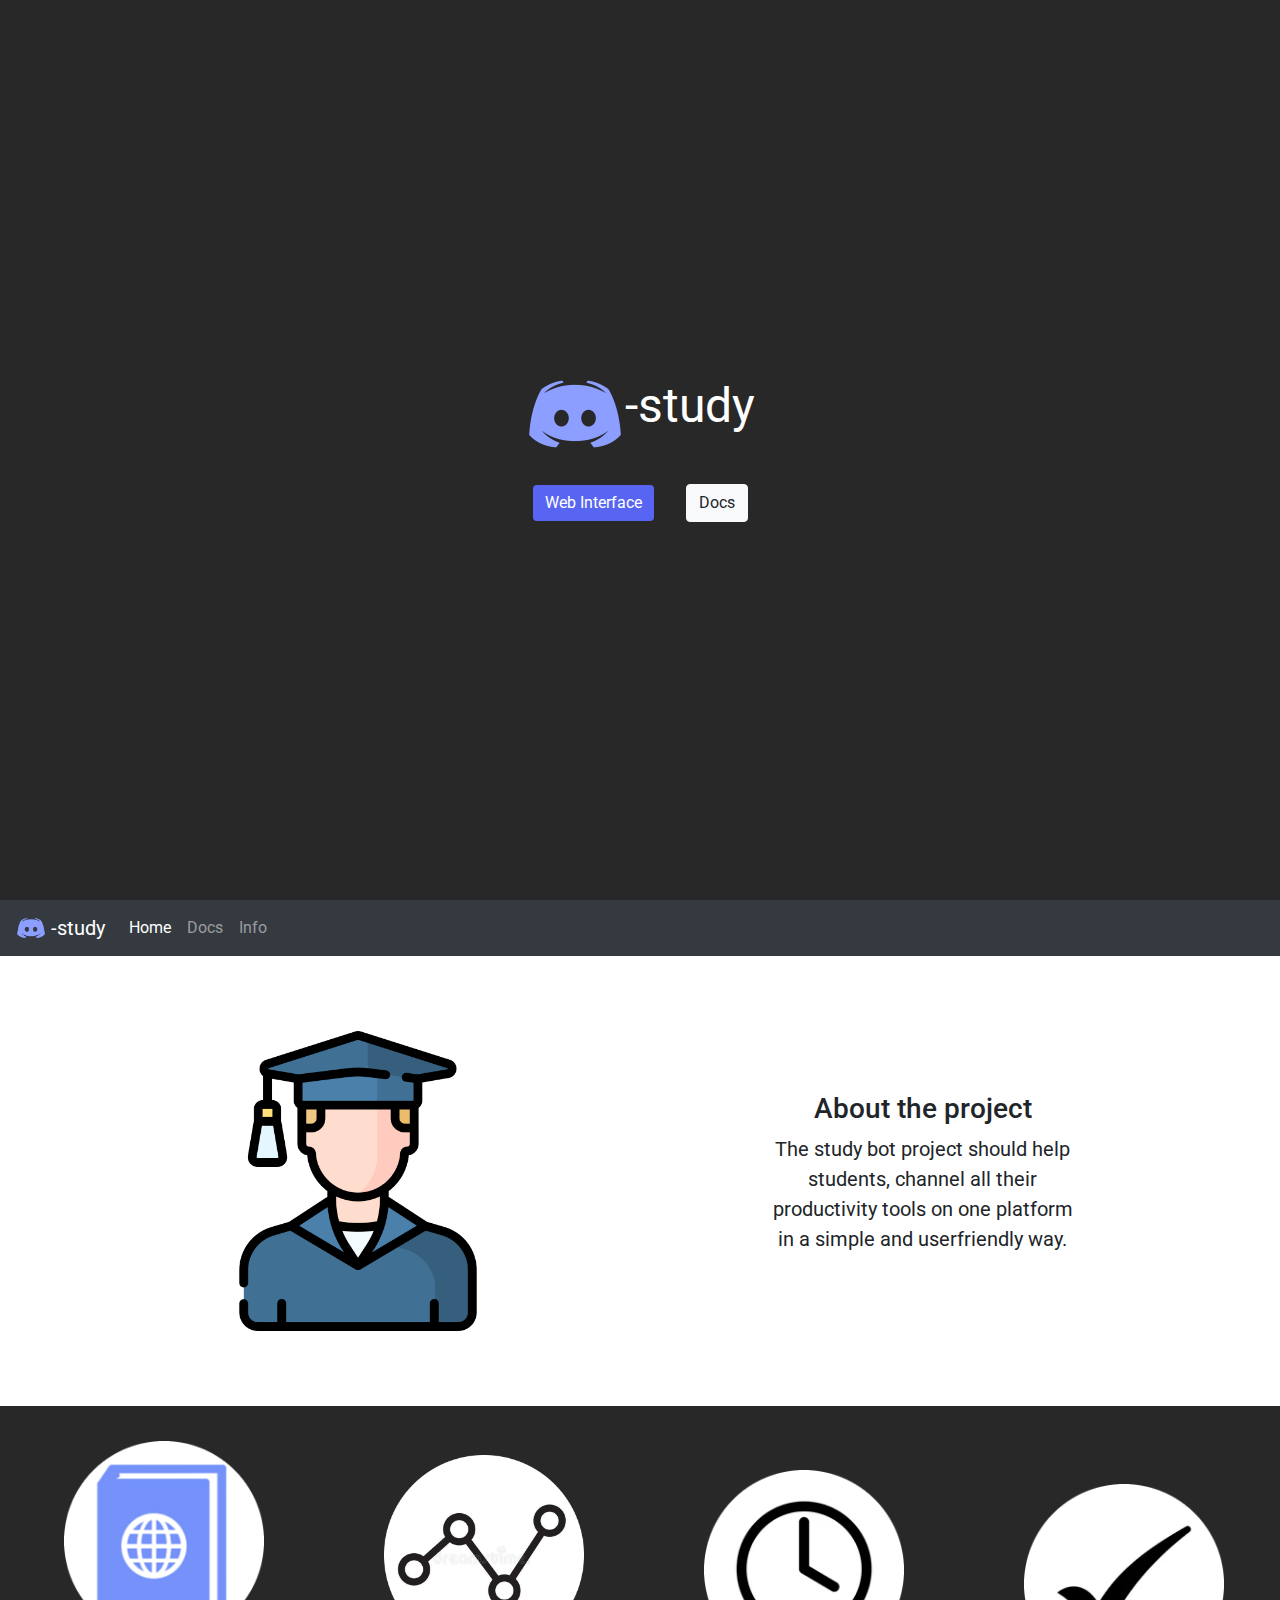
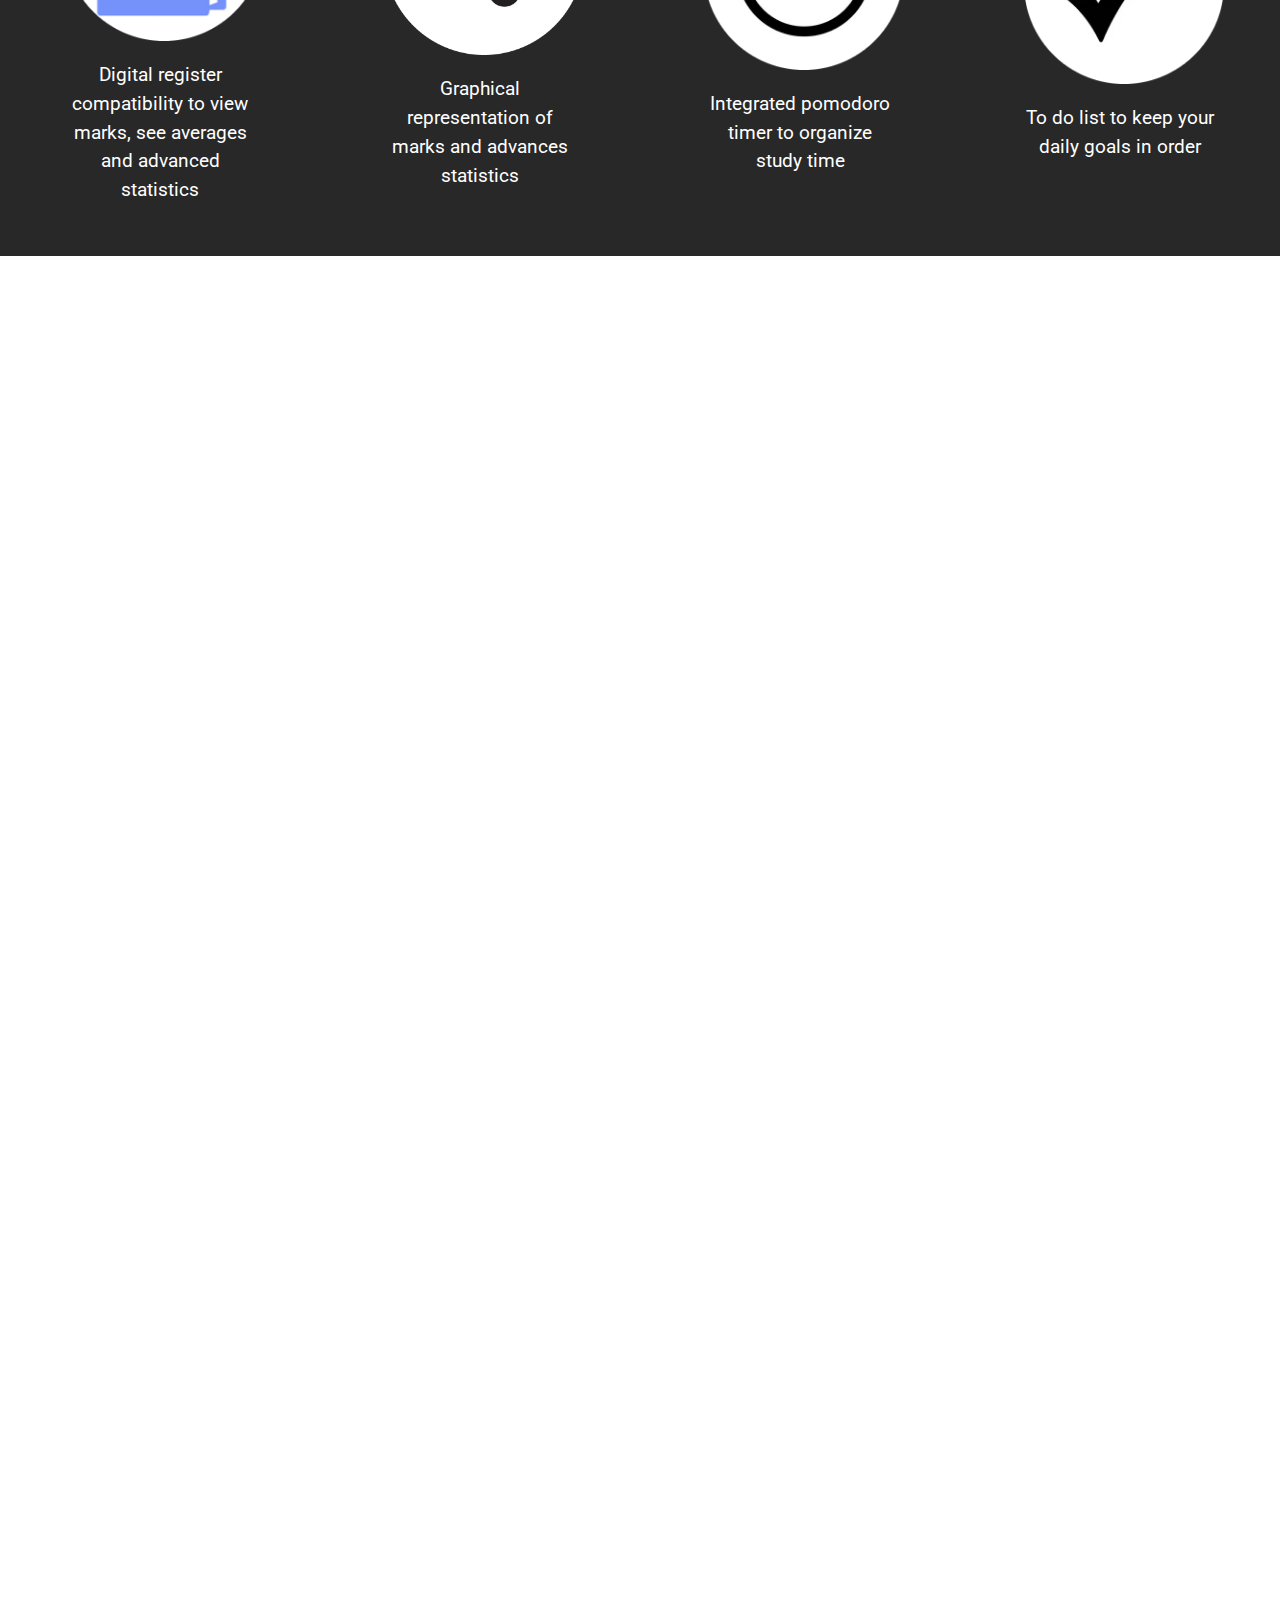
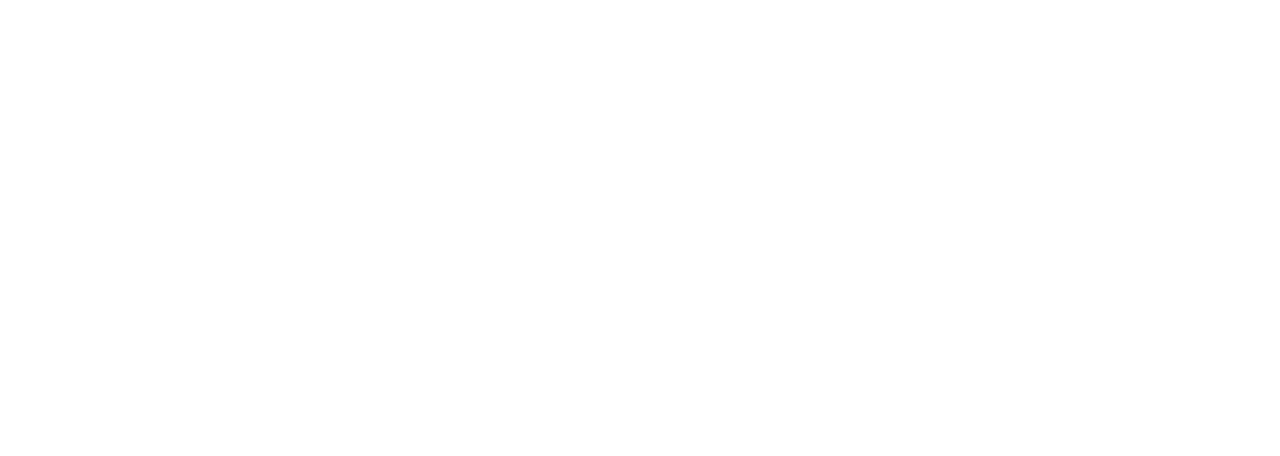
==== index.html @ c305ac8d "Misc changes" ====
<!DOCTYPE html>
<html lang="en">

<!-- TODO make navbar sticky -->

<head>
    <meta charset="UTF-8">
    <meta http-equiv="X-UA-Compatible" content="IE=edge">
    <meta name="viewport" content="width=device-width, initial-scale=1.0">
    <!-- Bootstrap CSS -->
    <link rel="stylesheet" href="https://cdn.jsdelivr.net/npm/bootstrap@4.0.0/dist/css/bootstrap.min.css"
        integrity="sha384-Gn5384xqQ1aoWXA+058RXPxPg6fy4IWvTNh0E263XmFcJlSAwiGgFAW/dAiS6JXm" crossorigin="anonymous">
    <link rel="stylesheet" href="styles.css">
    <title>Discord-Studybot</title>
</head>

<body>
    <div id="page-hero">
        <div id="page-hero-content-container">
            <img id="hero-discord-logo" src="public/discord-logo.png" width="100" height="100">
            <p>-study</p>
        </div>
        <div>
            <a href="https://app.studybot.it"><button type="button" class="btn btn-light web-app-button">Web Interface</button></a>
            <button type="button" class="btn btn-light">Docs</button>
        </div>
    </div>
    <nav id="sticky-navbar" class="navbar navbar-dark navbar-expand-lg bg-dark">
        <a class="navbar-brand" href="#">
            <img src="public/discord-logo.png" width="30" height="30" class="d-inline-block align-top" alt="">
            -study
        </a>
        <button class="navbar-toggler" type="button" data-toggle="collapse" data-target="#navbarNavDropdown"
            aria-controls="navbarNavDropdown" aria-expanded="false" aria-label="Toggle navigation">
            <span class="navbar-toggler-icon"></span>
        </button>
        <div class="collapse navbar-collapse" id="navbarNavDropdown">
            <ul class="navbar-nav">
                <li class="nav-item active">
                    <a class="nav-link" href="index.html">Home <span class="sr-only">(current)</span></a>
                </li>
                <li class="nav-item">
                    <a class="nav-link" href="docs.html">Docs</a>
                </li>
                <li class="nav-item">
                    <a class="nav-link" href="info.html">Info</a>
                </li>
            </ul>
        </div>
    </nav>

    <div class="about-the-project-container">
        <img class="graduated-icon" src="./public/graduated-icon.png" alt="Icon of boy in graduation uniform">
        <div>
            <h3>About the project</h3>
            <p class="about-the-project-textbox">The study bot project should help students, 
                channel all their productivity tools on one platform
                in a simple and userfriendly way.
            </p>
        </div>
    </div>

    <div class="features-container">

        <div class="feature-container digreg-feature">
            <img src="public/digreg-logo.png">
            <p>Digital register compatibility to view marks, see averages and advanced statistics</p>
        </div>
        
        <div class="feature-container stats-feature">
            <img src="public/graph-icon.png">
            <p>Graphical representation of marks and advances statistics</p>
        </div>

        <div class="feature-container timer-feature">
            <img src="public/timer-logo.png">
            <p>Integrated pomodoro timer to organize study time</p>
        </div>

        <div class="feature-container todo-feature">
            <img src="public/todo-logo.png">
            <p>To do list to keep your daily goals in order</p>
        </div>

    </div>

    <div class="buffer"></div>

    <!-- Bootstrap JS -->
    <script src="https://code.jquery.com/jquery-3.2.1.slim.min.js"
        integrity="sha384-KJ3o2DKtIkvYIK3UENzmM7KCkRr/rE9/Qpg6aAZGJwFDMVNA/GpGFF93hXpG5KkN"
        crossorigin="anonymous"></script>
    <script src="https://cdn.jsdelivr.net/npm/popper.js@1.12.9/dist/umd/popper.min.js"
        integrity="sha384-ApNbgh9B+Y1QKtv3Rn7W3mgPxhU9K/ScQsAP7hUibX39j7fakFPskvXusvfa0b4Q"
        crossorigin="anonymous"></script>
    <script src="https://cdn.jsdelivr.net/npm/bootstrap@4.0.0/dist/js/bootstrap.min.js"
        integrity="sha384-JZR6Spejh4U02d8jOt6vLEHfe/JQGiRRSQQxSfFWpi1MquVdAyjUar5+76PVCmYl"
        crossorigin="anonymous"></script>
    <script src="spin.js"></script>

</body>

</html>
---- styles.css ----
@import url('https://fonts.googleapis.com/css2?family=Roboto:wght@300&display=swap');

body{
    font-family: 'Roboto', sans-serif;
    overflow-x: hidden;
}

.graduated-icon{
    width: 300px;
}

.about-the-project-container{
    display: flex;
    justify-content: space-around;
    align-items: center;
    margin: 75px;
    flex-direction: row;
    text-align: center;
    font-size: 1.25rem;
}

.about-the-project-textbox{
    max-width: 300px;
}


.features-container{
    background-color: #282828;
    display: flex;
    justify-content: space-between;
    align-items: center;
    flex-direction: row;
    min-height: 400px;
    height: 50vh;
    width: 100vw;
    padding: 0 5vw 0 5vw;
}

.feature-container{
    max-width: 200px;
    width: 15vw;
}

.feature-container img{
    max-width: 200px;
    margin-bottom: 20px;
}

.feature-container p{
    text-align: center;
    font-size: 1.2rem;
    color: white;
}

#sticky-navbar{
    position: sticky !important;
    top: 0px !important;
}

.web-app-button{
    background-color: #5865F2 !important;
    color: white;
    margin-right: 20px;
    border: none;
}

::-webkit-scrollbar-track
{
	box-shadow: inset 0 0 6px rgba(0,0,0,0.3);
	border-radius: 10px;
	background-color: #565656;
}

::-webkit-scrollbar
{
	width: 12px;
	background-color: #565656;
}

::-webkit-scrollbar-thumb
{
	border-radius: 10px;
	box-shadow: inset 0 0 6px rgba(0,0,0,.3);
	background-color: #5865F2
}

.web-app-button:hover{
    background-color: #505deb !important;
    color: white;
}

#page-hero-content-container{
    display: flex;
    justify-content: center;
    align-items: center;
    text-align: center;
    flex-direction: row;
}

.buffer{
    height: 200vh;
}

#page-hero{
    display: flex;
    justify-content: center;
    align-items: center;
    text-align: center;
    flex-direction: column;
    height: 100vh;
    width: 100vw;
    font-size: 3rem;
    background-color: #282828;
    color: white;
}
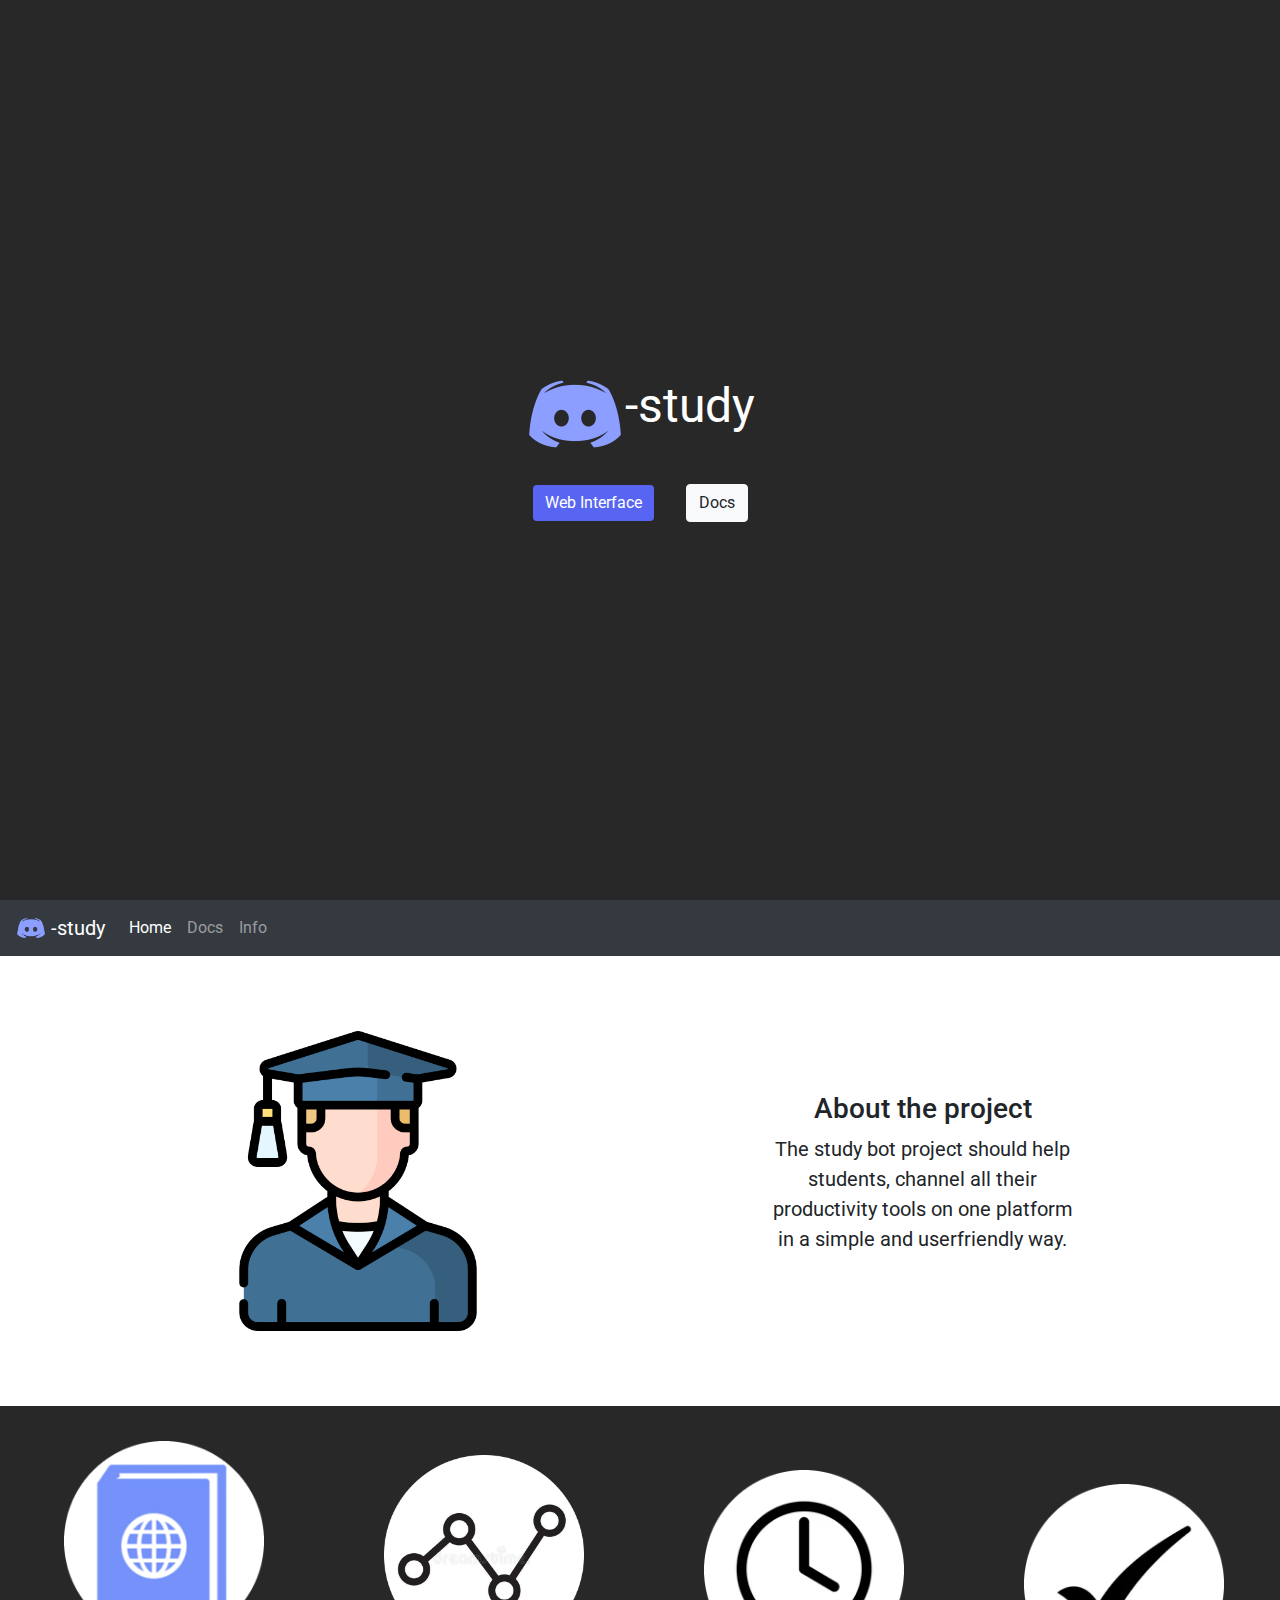
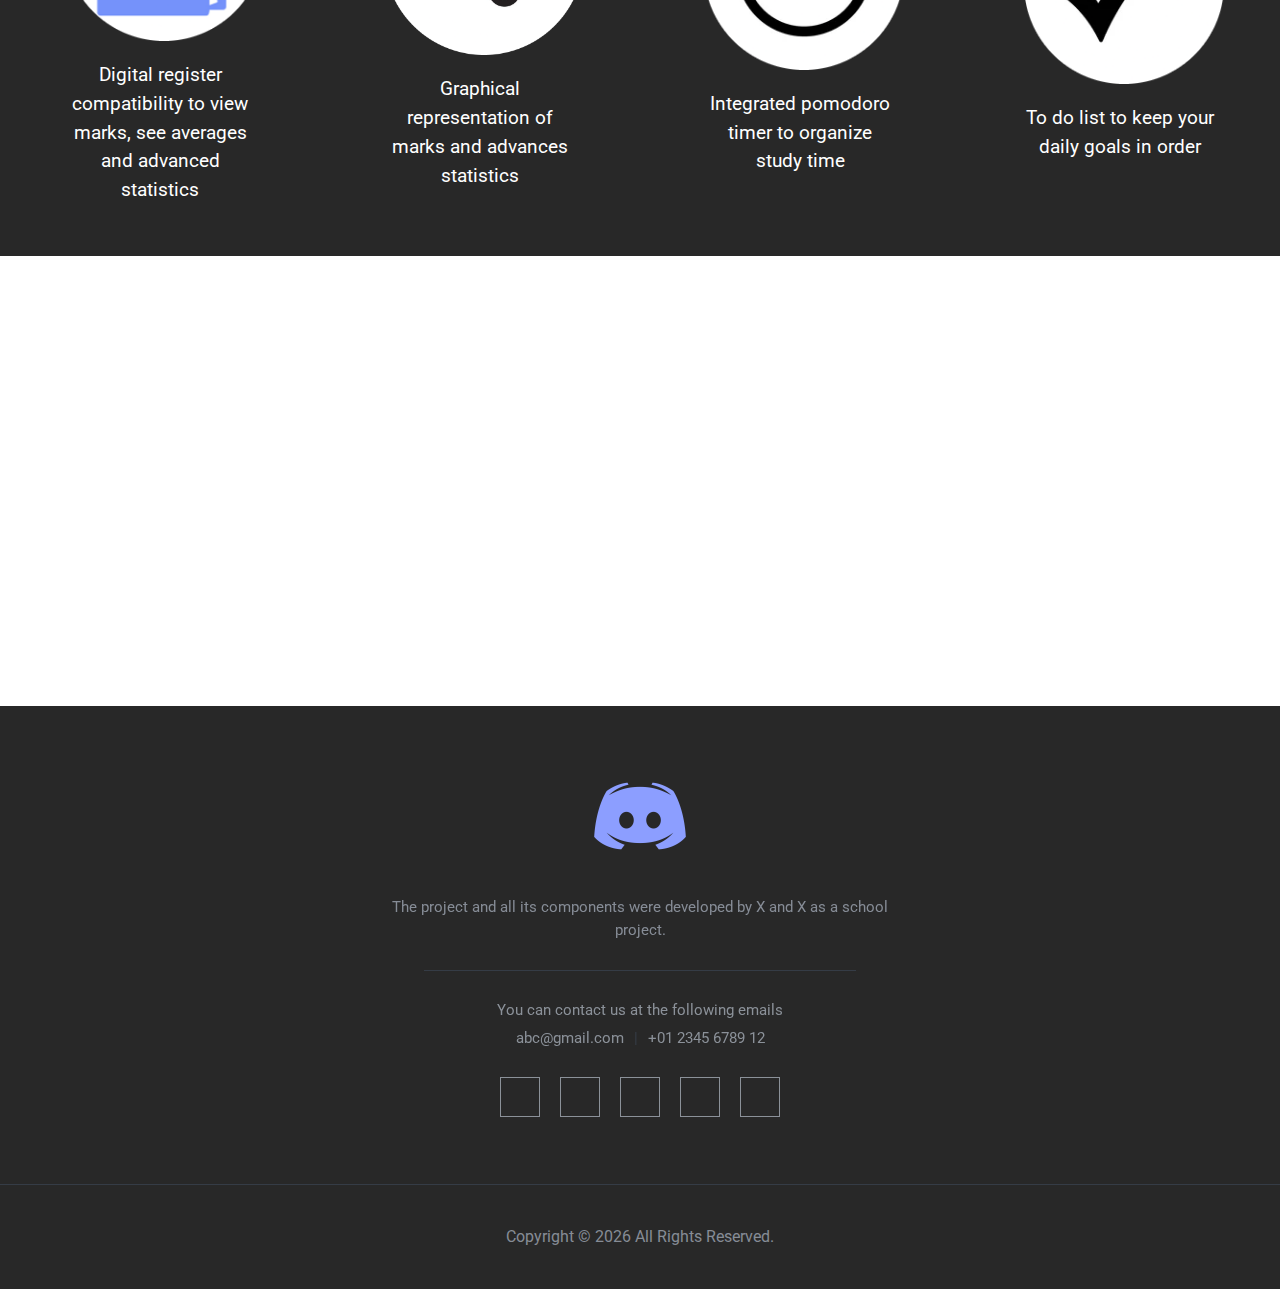
==== commit a7337f68: "Added footer | icons not working" ====
--- a/index.html
+++ b/index.html
@@ -21,8 +21,9 @@
             <p>-study</p>
         </div>
         <div>
-            <a href="https://app.studybot.it"><button type="button" class="btn btn-light web-app-button">Web Interface</button></a>
-            <button type="button" class="btn btn-light">Docs</button>
+            <a href="https://app.studybot.it"><button type="button" class="btn btn-light web-app-button">Web
+                    Interface</button></a>
+            <a href="docs/intro.html"><button type="button" class="btn btn-light">Docs</button></a>
         </div>
     </div>
     <nav id="sticky-navbar" class="navbar navbar-dark navbar-expand-lg bg-dark">
@@ -40,7 +41,7 @@
                     <a class="nav-link" href="index.html">Home <span class="sr-only">(current)</span></a>
                 </li>
                 <li class="nav-item">
-                    <a class="nav-link" href="docs.html">Docs</a>
+                    <a class="nav-link" href="docs/intro.html">Docs</a>
                 </li>
                 <li class="nav-item">
                     <a class="nav-link" href="info.html">Info</a>
@@ -53,7 +54,7 @@
         <img class="graduated-icon" src="./public/graduated-icon.png" alt="Icon of boy in graduation uniform">
         <div>
             <h3>About the project</h3>
-            <p class="about-the-project-textbox">The study bot project should help students, 
+            <p class="about-the-project-textbox">The study bot project should help students,
                 channel all their productivity tools on one platform
                 in a simple and userfriendly way.
             </p>
@@ -66,7 +67,7 @@
             <img src="public/digreg-logo.png">
             <p>Digital register compatibility to view marks, see averages and advanced statistics</p>
         </div>
-        
+
         <div class="feature-container stats-feature">
             <img src="public/graph-icon.png">
             <p>Graphical representation of marks and advances statistics</p>
@@ -86,6 +87,38 @@
 
     <div class="buffer"></div>
 
+
+
+    <!-- FOOTER -->
+
+    <section class="contact-area" id="contact">
+        <div class="container">
+            <div class="row">
+                <div class="col-lg-6 offset-lg-3">
+                    <div class="contact-content text-center">
+                        <a href="#"><img src="public/discord-logo.png" width="100px" alt="logo"></a>
+                        <p>The project and all its components were developed by X and X as a school project.</p>
+                        <div class="hr"></div>
+                        <h6>You can contact us at the following emails</h6>
+                        <h6>abc@gmail.com<span>|</span>+01 2345 6789 12</h6>
+                        <div class="contact-social">
+                            <ul>
+                                <li><a class="hover-target" href=""><i class="fab fa-facebook-f"></i></a></li>
+                                <li><a class="hover-target" href=""><i class="fab fa-linkedin-in"></i></a></li>
+                                <li><a class="hover-target" href=""><i class="fab fa-github"></i></a></li>
+                                <li><a class="hover-target" href=""><i class="fab fa-behance"></i></a></li>
+                                <li><a class="hover-target" href=""><i class="fab fa-pinterest-p"></i></a></li>
+                            </ul>
+                        </div>
+                    </div>
+                </div>
+            </div>
+        </div>
+    </section>
+    <footer>
+        <p style="margin: 0" >Copyright &copy; <script>document.write(new Date().getFullYear()) </script> All Rights Reserved.</p>
+    </footer>
+
     <!-- Bootstrap JS -->
     <script src="https://code.jquery.com/jquery-3.2.1.slim.min.js"
         integrity="sha384-KJ3o2DKtIkvYIK3UENzmM7KCkRr/rE9/Qpg6aAZGJwFDMVNA/GpGFF93hXpG5KkN"
--- a/styles.css
+++ b/styles.css
@@ -1,115 +1,210 @@
-@import url('https://fonts.googleapis.com/css2?family=Roboto:wght@300&display=swap');
-
-body{
-    font-family: 'Roboto', sans-serif;
-    overflow-x: hidden;
-}
-
-.graduated-icon{
-    width: 300px;
-}
-
-.about-the-project-container{
-    display: flex;
-    justify-content: space-around;
-    align-items: center;
-    margin: 75px;
-    flex-direction: row;
-    text-align: center;
-    font-size: 1.25rem;
-}
-
-.about-the-project-textbox{
-    max-width: 300px;
-}
-
-
-.features-container{
-    background-color: #282828;
-    display: flex;
-    justify-content: space-between;
-    align-items: center;
-    flex-direction: row;
-    min-height: 400px;
-    height: 50vh;
-    width: 100vw;
-    padding: 0 5vw 0 5vw;
-}
-
-.feature-container{
-    max-width: 200px;
-    width: 15vw;
-}
-
-.feature-container img{
-    max-width: 200px;
-    margin-bottom: 20px;
-}
-
-.feature-container p{
-    text-align: center;
-    font-size: 1.2rem;
-    color: white;
-}
-
-#sticky-navbar{
-    position: sticky !important;
-    top: 0px !important;
-}
-
-.web-app-button{
-    background-color: #5865F2 !important;
-    color: white;
-    margin-right: 20px;
-    border: none;
-}
-
-::-webkit-scrollbar-track
-{
-	box-shadow: inset 0 0 6px rgba(0,0,0,0.3);
-	border-radius: 10px;
-	background-color: #565656;
-}
-
-::-webkit-scrollbar
-{
-	width: 12px;
-	background-color: #565656;
-}
-
-::-webkit-scrollbar-thumb
-{
-	border-radius: 10px;
-	box-shadow: inset 0 0 6px rgba(0,0,0,.3);
-	background-color: #5865F2
-}
-
-.web-app-button:hover{
-    background-color: #505deb !important;
-    color: white;
-}
-
-#page-hero-content-container{
-    display: flex;
-    justify-content: center;
-    align-items: center;
-    text-align: center;
-    flex-direction: row;
-}
-
-.buffer{
-    height: 200vh;
-}
-
-#page-hero{
-    display: flex;
-    justify-content: center;
-    align-items: center;
-    text-align: center;
-    flex-direction: column;
-    height: 100vh;
-    width: 100vw;
-    font-size: 3rem;
-    background-color: #282828;
-    color: white;
-}+@import url("https://fonts.googleapis.com/css2?family=Roboto:wght@300&display=swap");
+
+html {
+    padding: 0;
+    margin: 0;
+}
+
+body {
+  font-family: "Roboto", sans-serif;
+  overflow-x: hidden;
+  margin: 0;
+  padding: 0;
+}
+
+.graduated-icon {
+  width: 300px;
+}
+
+.about-the-project-container {
+  display: flex;
+  justify-content: space-around;
+  align-items: center;
+  margin: 75px;
+  flex-direction: row;
+  text-align: center;
+  font-size: 1.25rem;
+}
+
+.about-the-project-textbox {
+  max-width: 300px;
+}
+
+.features-container {
+  background-color: #282828;
+  display: flex;
+  justify-content: space-between;
+  align-items: center;
+  flex-direction: row;
+  min-height: 400px;
+  height: 50vh;
+  width: 100vw;
+  padding: 0 5vw 0 5vw;
+}
+
+.feature-container {
+  max-width: 200px;
+  width: 15vw;
+}
+
+.feature-container img {
+  max-width: 200px;
+  margin-bottom: 20px;
+}
+
+.feature-container p {
+  text-align: center;
+  font-size: 1.2rem;
+  color: white;
+}
+
+#sticky-navbar {
+  position: sticky !important;
+  top: 0px !important;
+}
+
+.web-app-button {
+  background-color: #5865f2 !important;
+  color: white;
+  margin-right: 20px;
+  border: none;
+}
+
+::-webkit-scrollbar-track {
+  box-shadow: inset 0 0 6px rgba(0, 0, 0, 0.3);
+  border-radius: 10px;
+  background-color: #565656;
+}
+
+::-webkit-scrollbar {
+  width: 12px;
+  background-color: #565656;
+}
+
+::-webkit-scrollbar-thumb {
+  border-radius: 10px;
+  box-shadow: inset 0 0 6px rgba(0, 0, 0, 0.3);
+  background-color: #5865f2;
+}
+
+.web-app-button:hover {
+  background-color: #505deb !important;
+  color: white;
+}
+
+#page-hero-content-container {
+  display: flex;
+  justify-content: center;
+  align-items: center;
+  text-align: center;
+  flex-direction: row;
+}
+
+.buffer {
+  height: 50vh;
+}
+
+#page-hero {
+  display: flex;
+  justify-content: center;
+  align-items: center;
+  text-align: center;
+  flex-direction: column;
+  height: 100vh;
+  width: 100vw;
+  font-size: 3rem;
+  background-color: #282828;
+  color: white;
+}
+
+/* FOOTER */
+
+img {
+  max-width: 100%;
+  height: auto;
+}
+section {
+  padding: 60px 0;
+  /* min-height: 100vh;*/
+}
+ul {
+  margin: 0;
+  padding: 0;
+  list-style: none;
+}
+.contact-area {
+  border-bottom: 1px solid #353c46;
+}
+
+.contact-content p {
+  font-size: 15px;
+  margin: 30px 0 60px;
+  position: relative;
+}
+
+.contact-content p::after {
+  background: #353c46;
+  bottom: -30px;
+  content: "";
+  height: 1px;
+  left: 50%;
+  position: absolute;
+  transform: translate(-50%);
+  width: 80%;
+}
+
+.contact-content h6 {
+  color: #8b9199;
+  font-size: 15px;
+  font-weight: 400;
+  margin-bottom: 10px;
+}
+
+.contact-content span {
+  color: #353c47;
+  margin: 0 10px;
+}
+
+.contact-social {
+  margin-top: 30px;
+}
+
+.contact-social > ul {
+  display: inline-flex;
+}
+
+.contact-social ul li a {
+  border: 1px solid #8b9199;
+  color: #8b9199;
+  display: inline-block;
+  height: 40px;
+  margin: 0 10px;
+  padding-top: 7px;
+  transition: all 0.4s ease 0s;
+  width: 40px;
+}
+
+.contact-social ul li a:hover {
+  border: 1px solid #5865f2;
+  color: #5865f2;
+}
+
+.contact-content img {
+  max-width: 210px;
+}
+
+section,
+footer {
+  background: #282828;
+  color: #868c96;
+  margin: 0;
+}
+
+footer p {
+  padding: 40px 0;
+  text-align: center;
+}
+
+footer img {
+  width: 44px;
+}
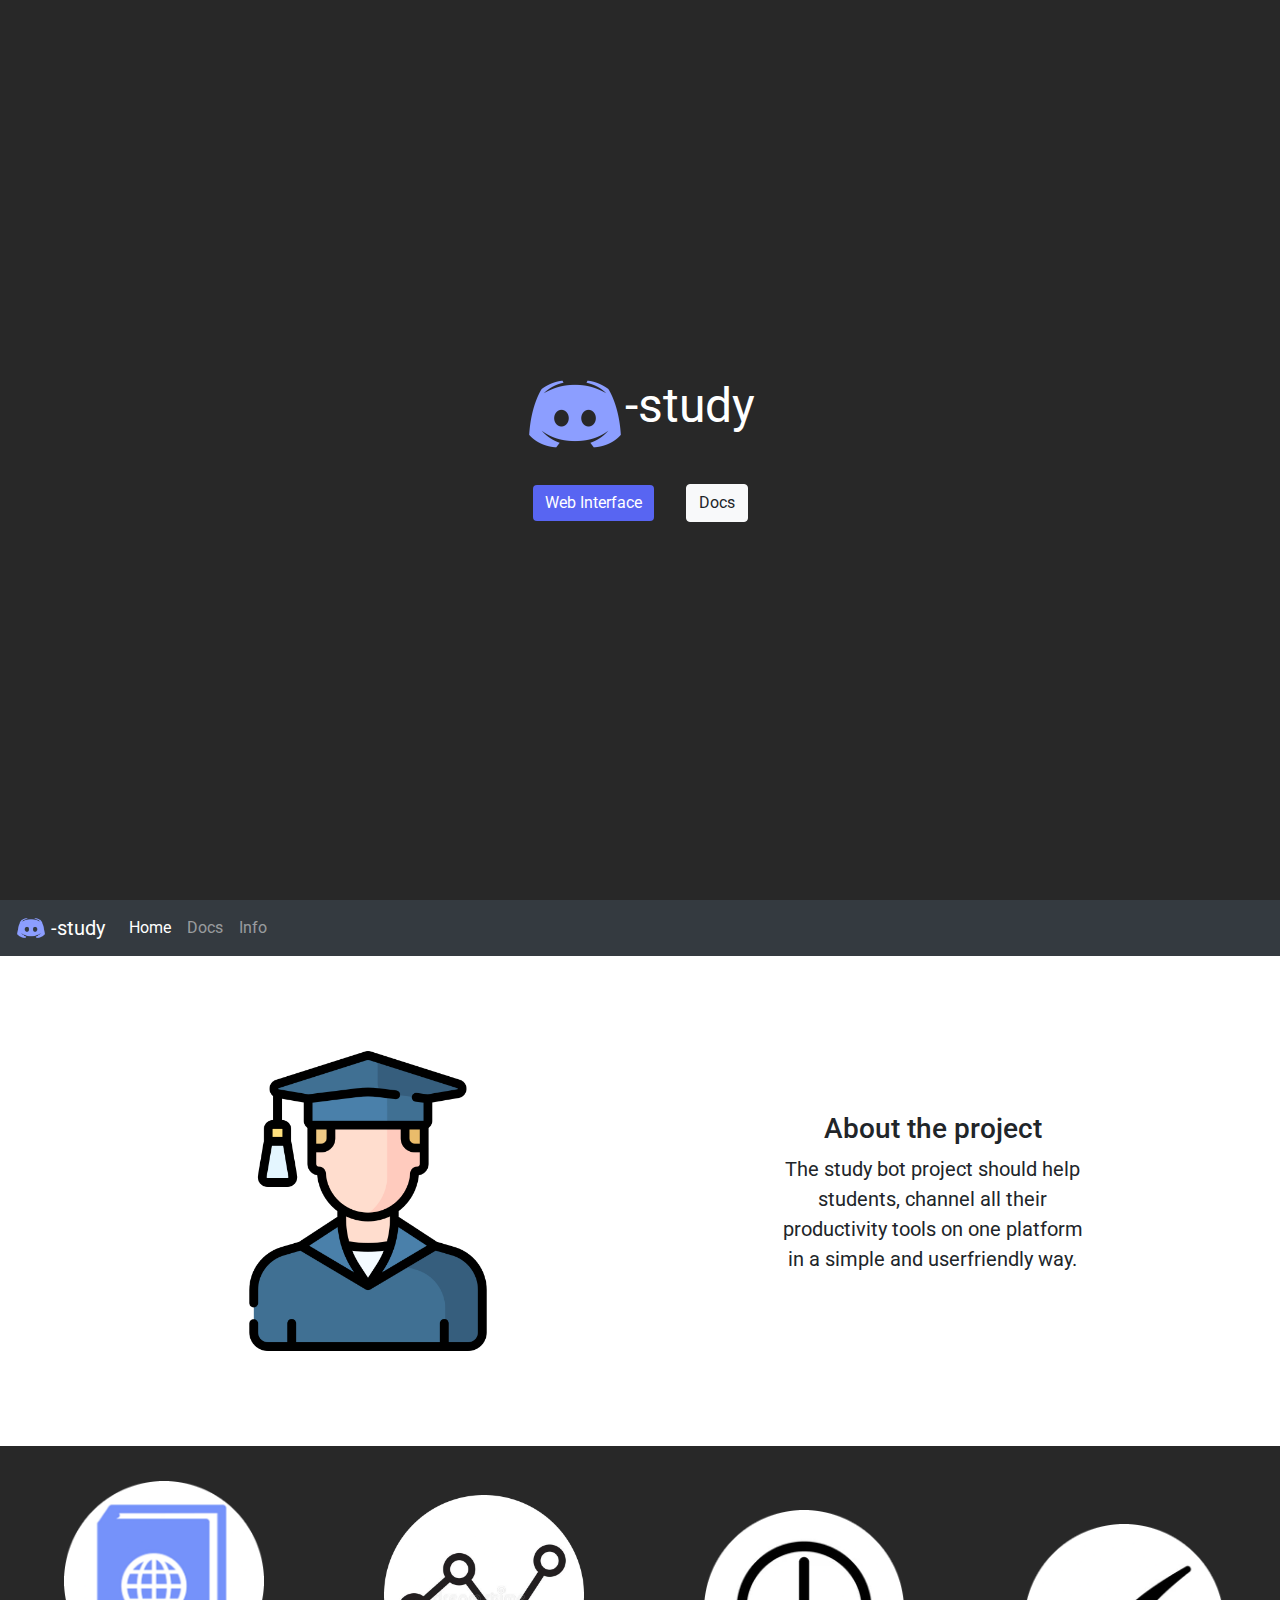
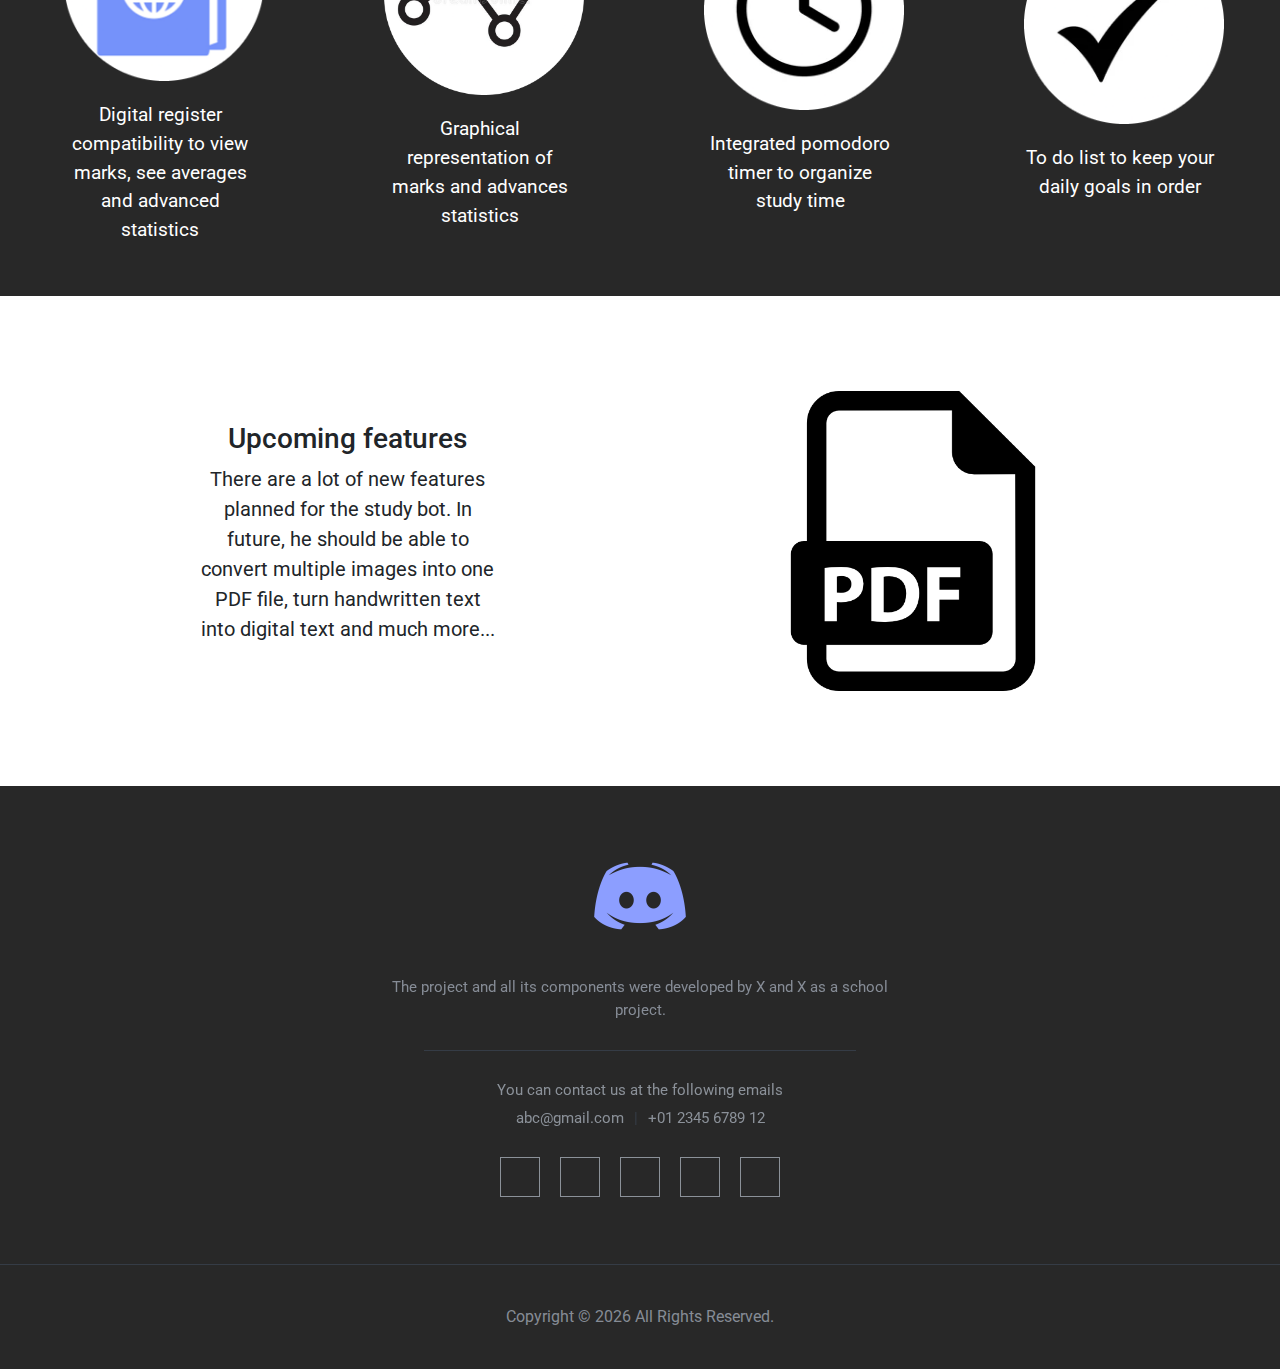
==== commit f84cb8ca: "Added upcoming features section" ====
--- a/index.html
+++ b/index.html
@@ -51,7 +51,7 @@
     </nav>
 
     <div class="about-the-project-container">
-        <img class="graduated-icon" src="./public/graduated-icon.png" alt="Icon of boy in graduation uniform">
+        <img class="big-icon" src="./public/graduated-icon.png" alt="Icon of boy in graduation uniform">
         <div>
             <h3>About the project</h3>
             <p class="about-the-project-textbox">The study bot project should help students,
@@ -85,7 +85,15 @@
 
     </div>
 
-    <div class="buffer"></div>
+    <div class="about-the-project-container">
+        <div>
+            <h3>Upcoming features</h3>
+            <p class="about-the-project-textbox">There are a lot of new features planned for the study bot. In future, he should
+                be able to convert multiple images into one PDF file, turn handwritten text into digital text and much more... 
+            </p>
+        </div>
+        <img class="big-icon" src="./public/pdf-icon.png" alt="Icon of boy in graduation uniform">
+    </div>
 
 
 
--- a/styles.css
+++ b/styles.css
@@ -12,7 +12,8 @@
   padding: 0;
 }
 
-.graduated-icon {
+.big-icon {
+  margin: 20px;
   width: 300px;
 }
 
@@ -208,3 +209,49 @@
 footer img {
   width: 44px;
 }
+@media screen and (max-width: 1100px) {
+  
+  .feature-container p {
+    text-align: center;
+    font-size: 2rem;
+    color: white;
+  }  
+
+  .feature-container {
+    display: flex;
+    flex-direction: column;
+    align-items: center;
+    text-align: center;
+    margin-top:  50px;
+    margin-bottom: 20px;
+    max-width: 500px;
+    width: 50vw;
+  }
+
+  .features-container {
+    height: 100%;
+    display: flex;
+    text-align: center;
+    justify-content: space-between;
+    align-items: center;
+    flex-direction: column;
+  }
+
+  .about-the-project-container {
+    display: flex;
+    align-items: center;
+    margin: 75px;
+    flex-direction: column;
+    text-align: center;
+    font-size: 1.5rem;
+  }
+
+  .about-the-project-container h3{
+    margin: 30px 0 30px 0;
+    font-size: 2rem;
+  }
+
+  .about-the-project-textbox {
+    width: 100%;
+  }
+}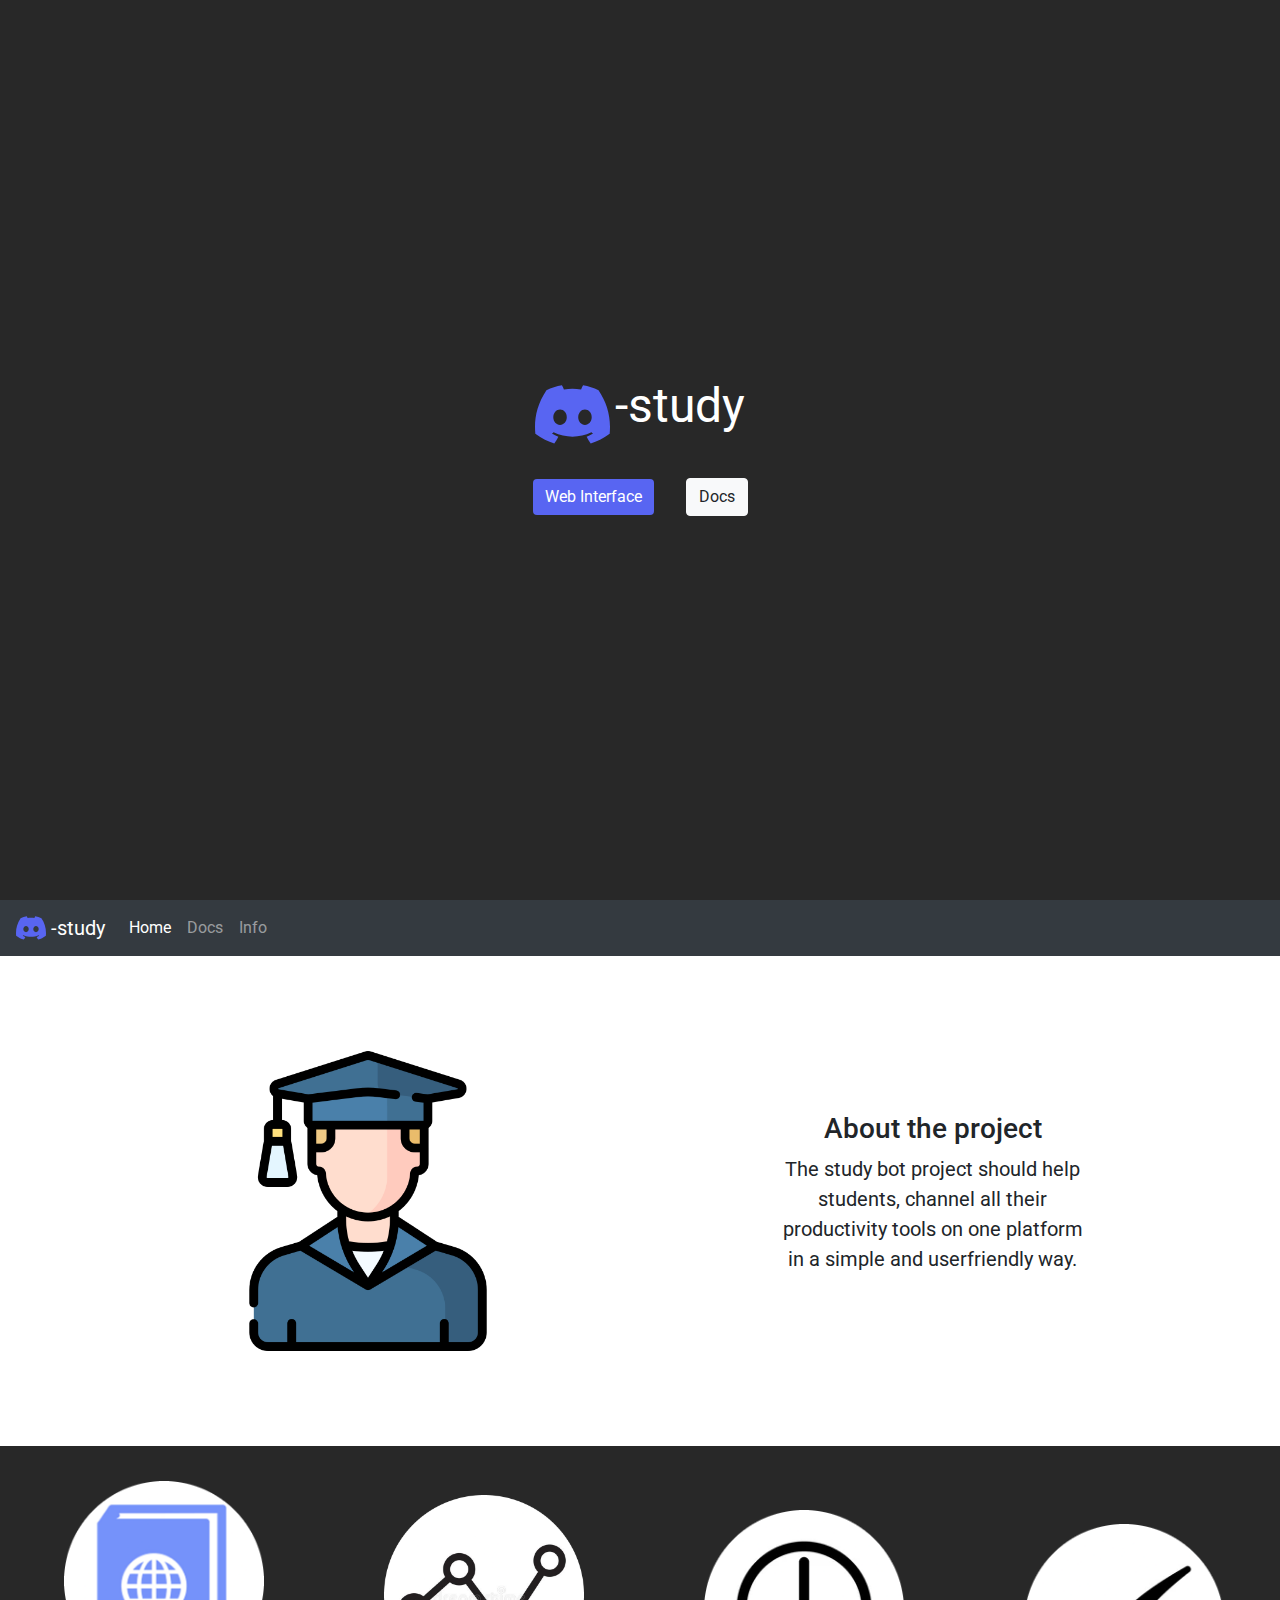
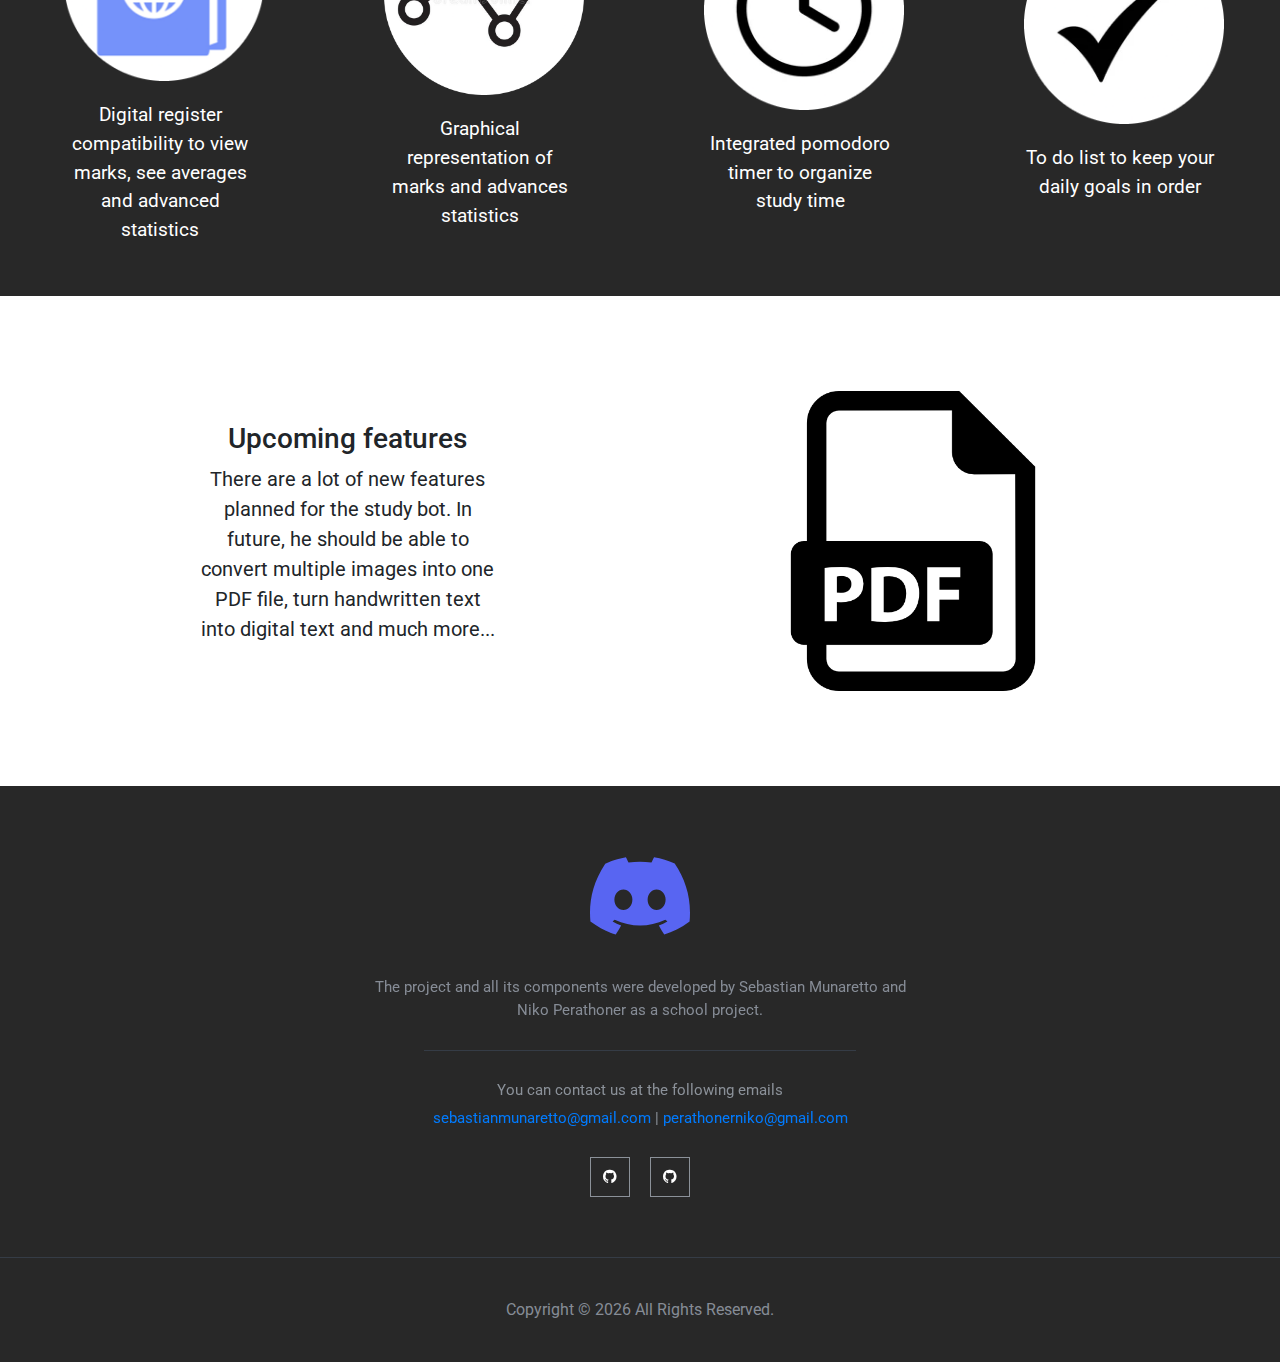
==== commit 0eb6d3dd: "Fixed social buttons | completed footer | added misc animations | updated discord logo" ====
--- a/index.html
+++ b/index.html
@@ -11,13 +11,14 @@
     <link rel="stylesheet" href="https://cdn.jsdelivr.net/npm/bootstrap@4.0.0/dist/css/bootstrap.min.css"
         integrity="sha384-Gn5384xqQ1aoWXA+058RXPxPg6fy4IWvTNh0E263XmFcJlSAwiGgFAW/dAiS6JXm" crossorigin="anonymous">
     <link rel="stylesheet" href="styles.css">
+    <link rel="stylesheet" href="https://cdnjs.cloudflare.com/ajax/libs/font-awesome/4.7.0/css/font-awesome.min.css">
     <title>Discord-Studybot</title>
 </head>
 
 <body>
     <div id="page-hero">
         <div id="page-hero-content-container">
-            <img id="hero-discord-logo" src="public/discord-logo.png" width="100" height="100">
+            <img id="hero-discord-logo" src="public/discord-logo.svg" width="100" height="100">
             <p>-study</p>
         </div>
         <div>
@@ -28,7 +29,7 @@
     </div>
     <nav id="sticky-navbar" class="navbar navbar-dark navbar-expand-lg bg-dark">
         <a class="navbar-brand" href="#">
-            <img src="public/discord-logo.png" width="30" height="30" class="d-inline-block align-top" alt="">
+            <img src="public/discord-logo.svg" width="30" height="30" class="d-inline-block align-top" alt="">
             -study
         </a>
         <button class="navbar-toggler" type="button" data-toggle="collapse" data-target="#navbarNavDropdown"
@@ -104,18 +105,15 @@
             <div class="row">
                 <div class="col-lg-6 offset-lg-3">
                     <div class="contact-content text-center">
-                        <a href="#"><img src="public/discord-logo.png" width="100px" alt="logo"></a>
-                        <p>The project and all its components were developed by X and X as a school project.</p>
+                        <a href="#"><img src="public/discord-logo.svg" width="100px" alt="logo"></a>
+                        <p>The project and all its components were developed by Sebastian Munaretto and Niko Perathoner as a school project.</p>
                         <div class="hr"></div>
                         <h6>You can contact us at the following emails</h6>
-                        <h6>abc@gmail.com<span>|</span>+01 2345 6789 12</h6>
+                        <h6><a href="mailto:sebastianmunaretto@gmail.com">sebastianmunaretto@gmail.com</a> | <a href="mailto:sebastianmunaretto@gmail.com">perathonerniko@gmail.com</a></span></h6>
                         <div class="contact-social">
                             <ul>
-                                <li><a class="hover-target" href=""><i class="fab fa-facebook-f"></i></a></li>
-                                <li><a class="hover-target" href=""><i class="fab fa-linkedin-in"></i></a></li>
-                                <li><a class="hover-target" href=""><i class="fab fa-github"></i></a></li>
-                                <li><a class="hover-target" href=""><i class="fab fa-behance"></i></a></li>
-                                <li><a class="hover-target" href=""><i class="fab fa-pinterest-p"></i></a></li>
+                                <li><a class="hover-target" href="https://github.com/SomeRandomNiko"><i class="fa fa-github"></i></a></li>
+                                <li><a class="hover-target" href="https://github.com/SebastianMunaretto"><i class="fa fa-github"></i></a></li>
                             </ul>
                         </div>
                     </div>
--- a/styles.css
+++ b/styles.css
@@ -51,6 +51,12 @@
 .feature-container img {
   max-width: 200px;
   margin-bottom: 20px;
+  transition: transform 0.5s;
+}
+
+
+.feature-container img:hover{
+  transform: scale(1.05);
 }
 
 .feature-container p {
@@ -103,6 +109,11 @@
 
 .buffer {
   height: 50vh;
+}
+
+#hero-discord-logo{
+  width: 75px;
+  margin-right: 5px;
 }
 
 #page-hero {
@@ -123,7 +134,10 @@
 img {
   max-width: 100%;
   height: auto;
-}
+
+}
+
+
 section {
   padding: 60px 0;
   /* min-height: 100vh;*/
@@ -176,7 +190,7 @@
 
 .contact-social ul li a {
   border: 1px solid #8b9199;
-  color: #8b9199;
+  color: #ffffff;
   display: inline-block;
   height: 40px;
   margin: 0 10px;
@@ -254,4 +268,6 @@
   .about-the-project-textbox {
     width: 100%;
   }
-}+}
+
+
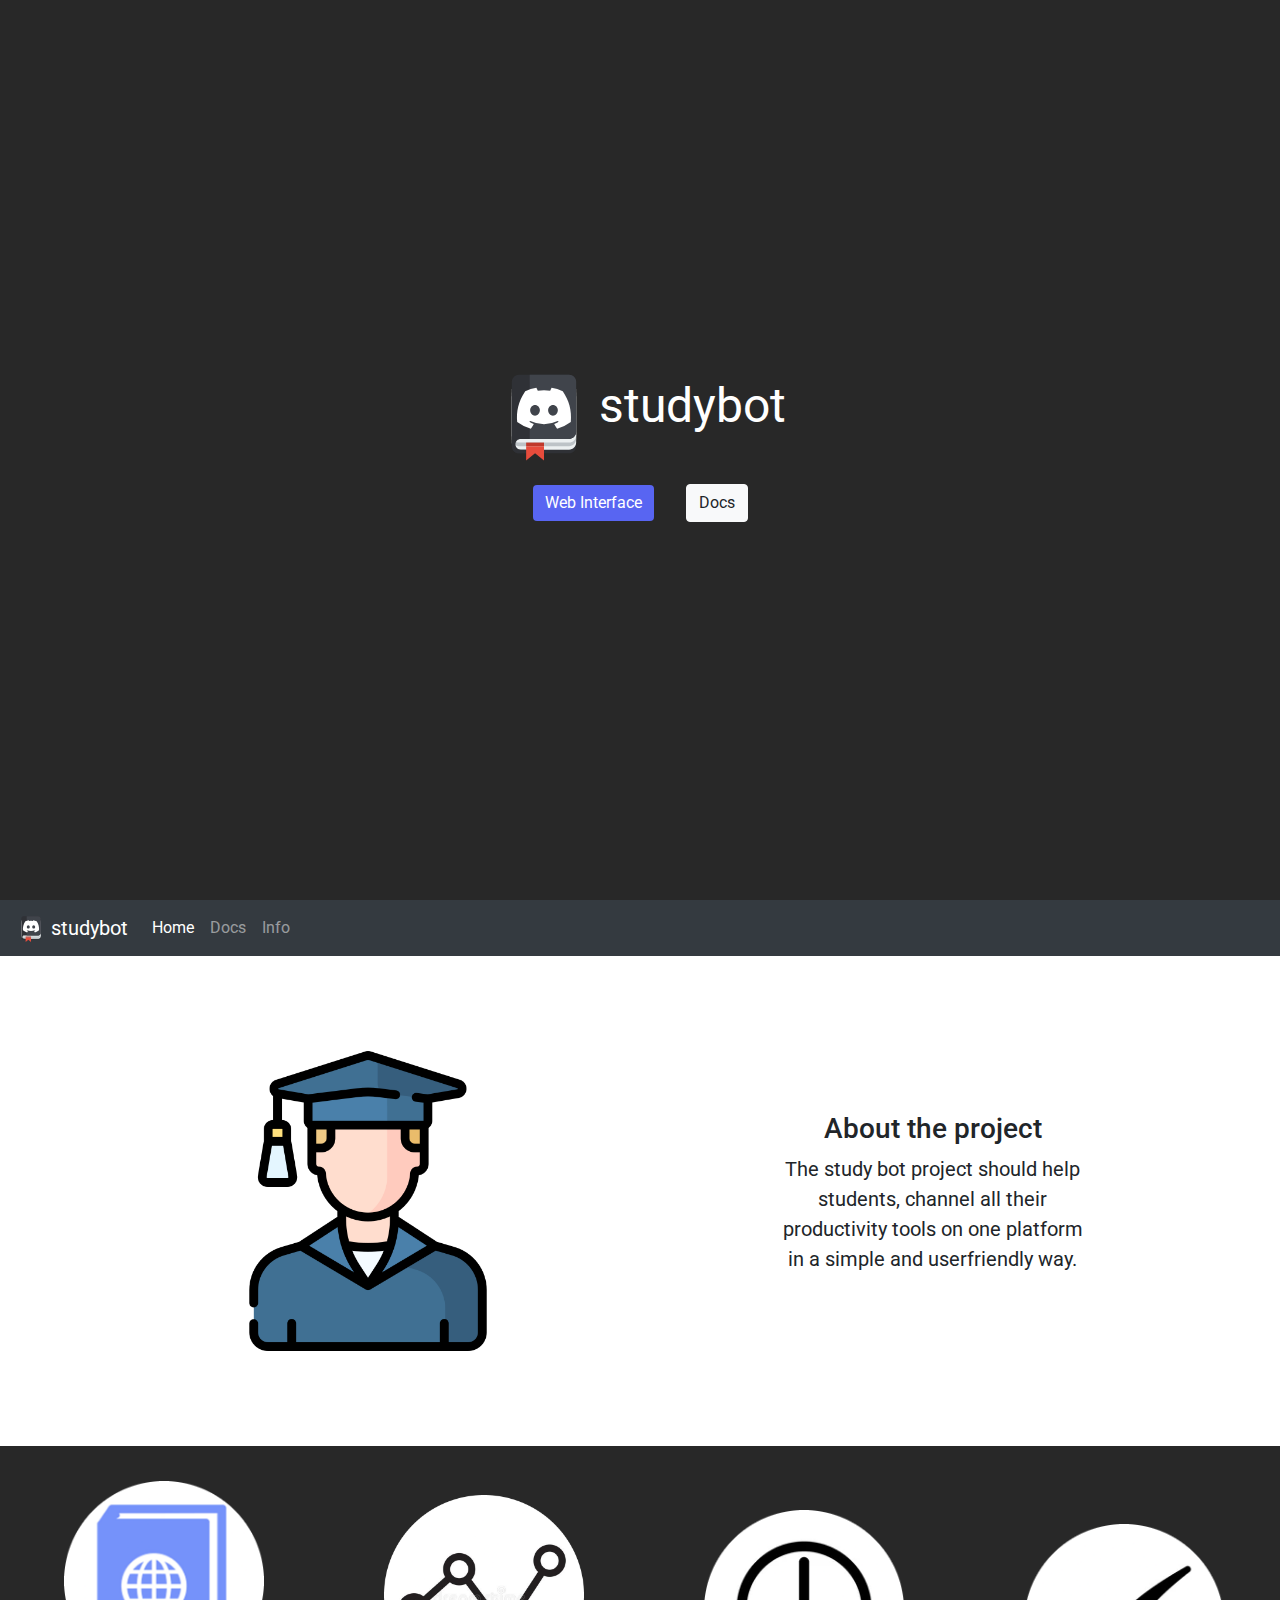
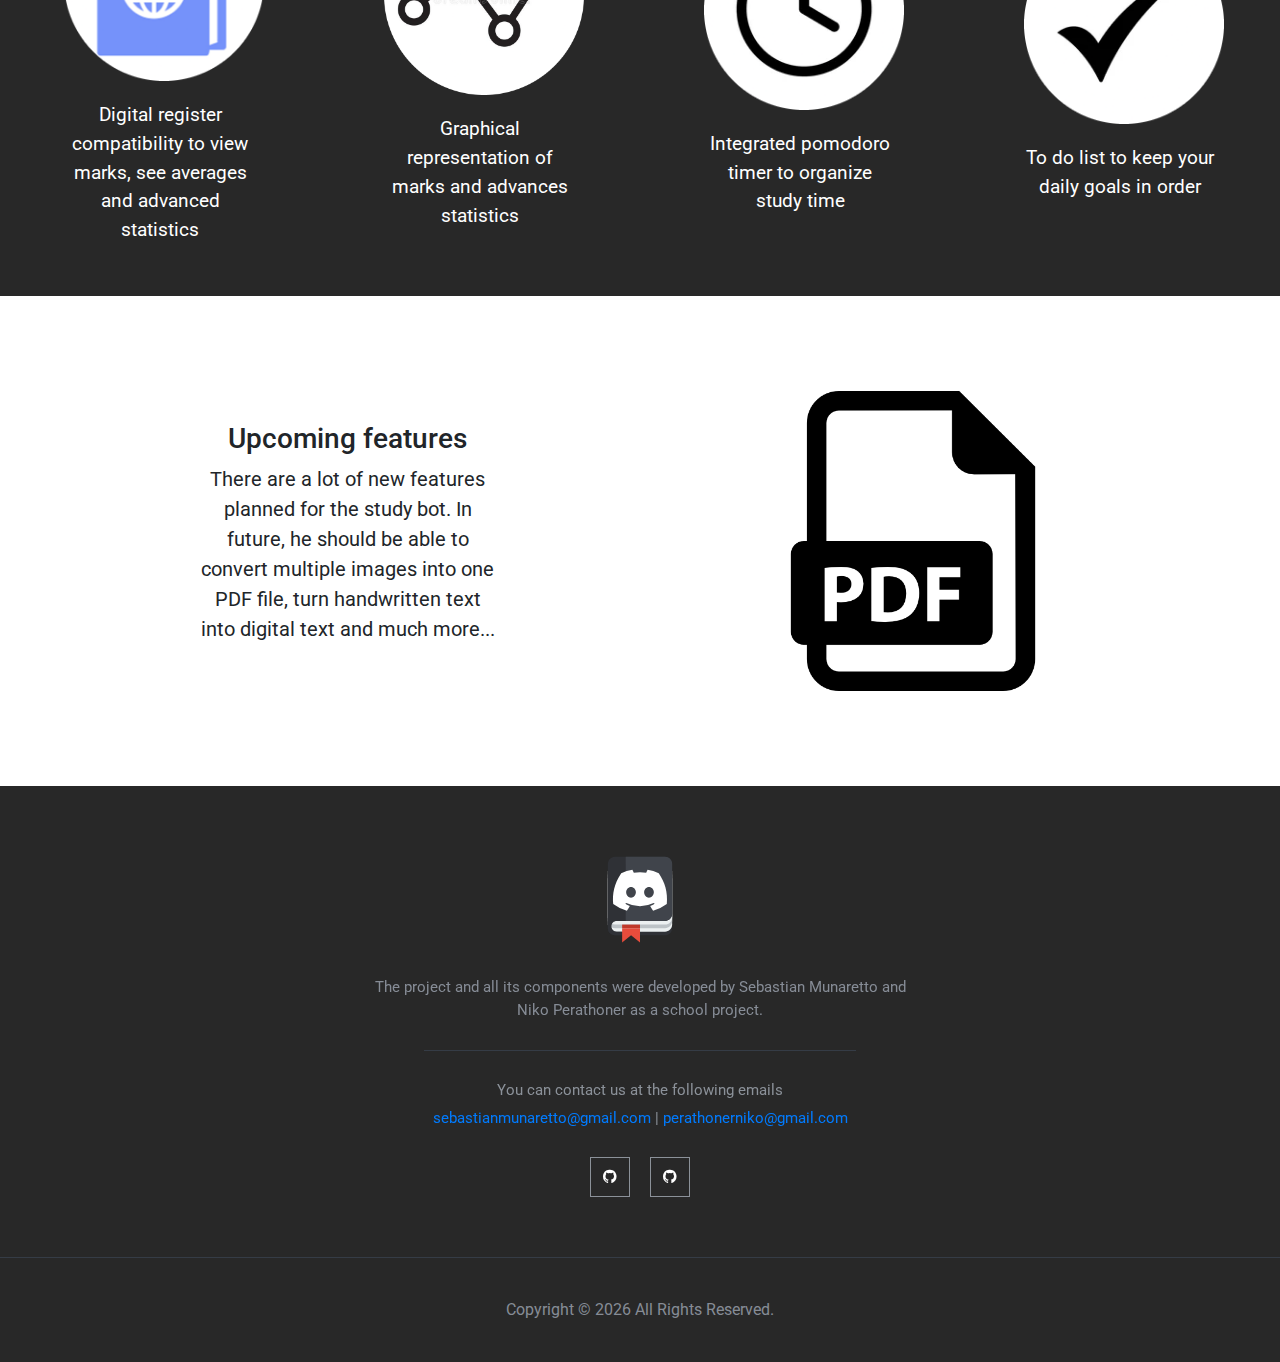
==== commit aaffc65d: "Changed logo" ====
--- a/index.html
+++ b/index.html
@@ -18,8 +18,8 @@
 <body>
     <div id="page-hero">
         <div id="page-hero-content-container">
-            <img id="hero-discord-logo" src="public/discord-logo.svg" width="100" height="100">
-            <p>-study</p>
+            <img id="hero-discord-logo" src="public/discord-logo.svg">
+            <p> studybot</p>
         </div>
         <div>
             <a href="https://app.studybot.it"><button type="button" class="btn btn-light web-app-button">Web
@@ -30,7 +30,7 @@
     <nav id="sticky-navbar" class="navbar navbar-dark navbar-expand-lg bg-dark">
         <a class="navbar-brand" href="#">
             <img src="public/discord-logo.svg" width="30" height="30" class="d-inline-block align-top" alt="">
-            -study
+             studybot
         </a>
         <button class="navbar-toggler" type="button" data-toggle="collapse" data-target="#navbarNavDropdown"
             aria-controls="navbarNavDropdown" aria-expanded="false" aria-label="Toggle navigation">
--- a/styles.css
+++ b/styles.css
@@ -112,7 +112,7 @@
 }
 
 #hero-discord-logo{
-  width: 75px;
+  width: 100px;
   margin-right: 5px;
 }
 
@@ -134,7 +134,6 @@
 img {
   max-width: 100%;
   height: auto;
-
 }
 
 
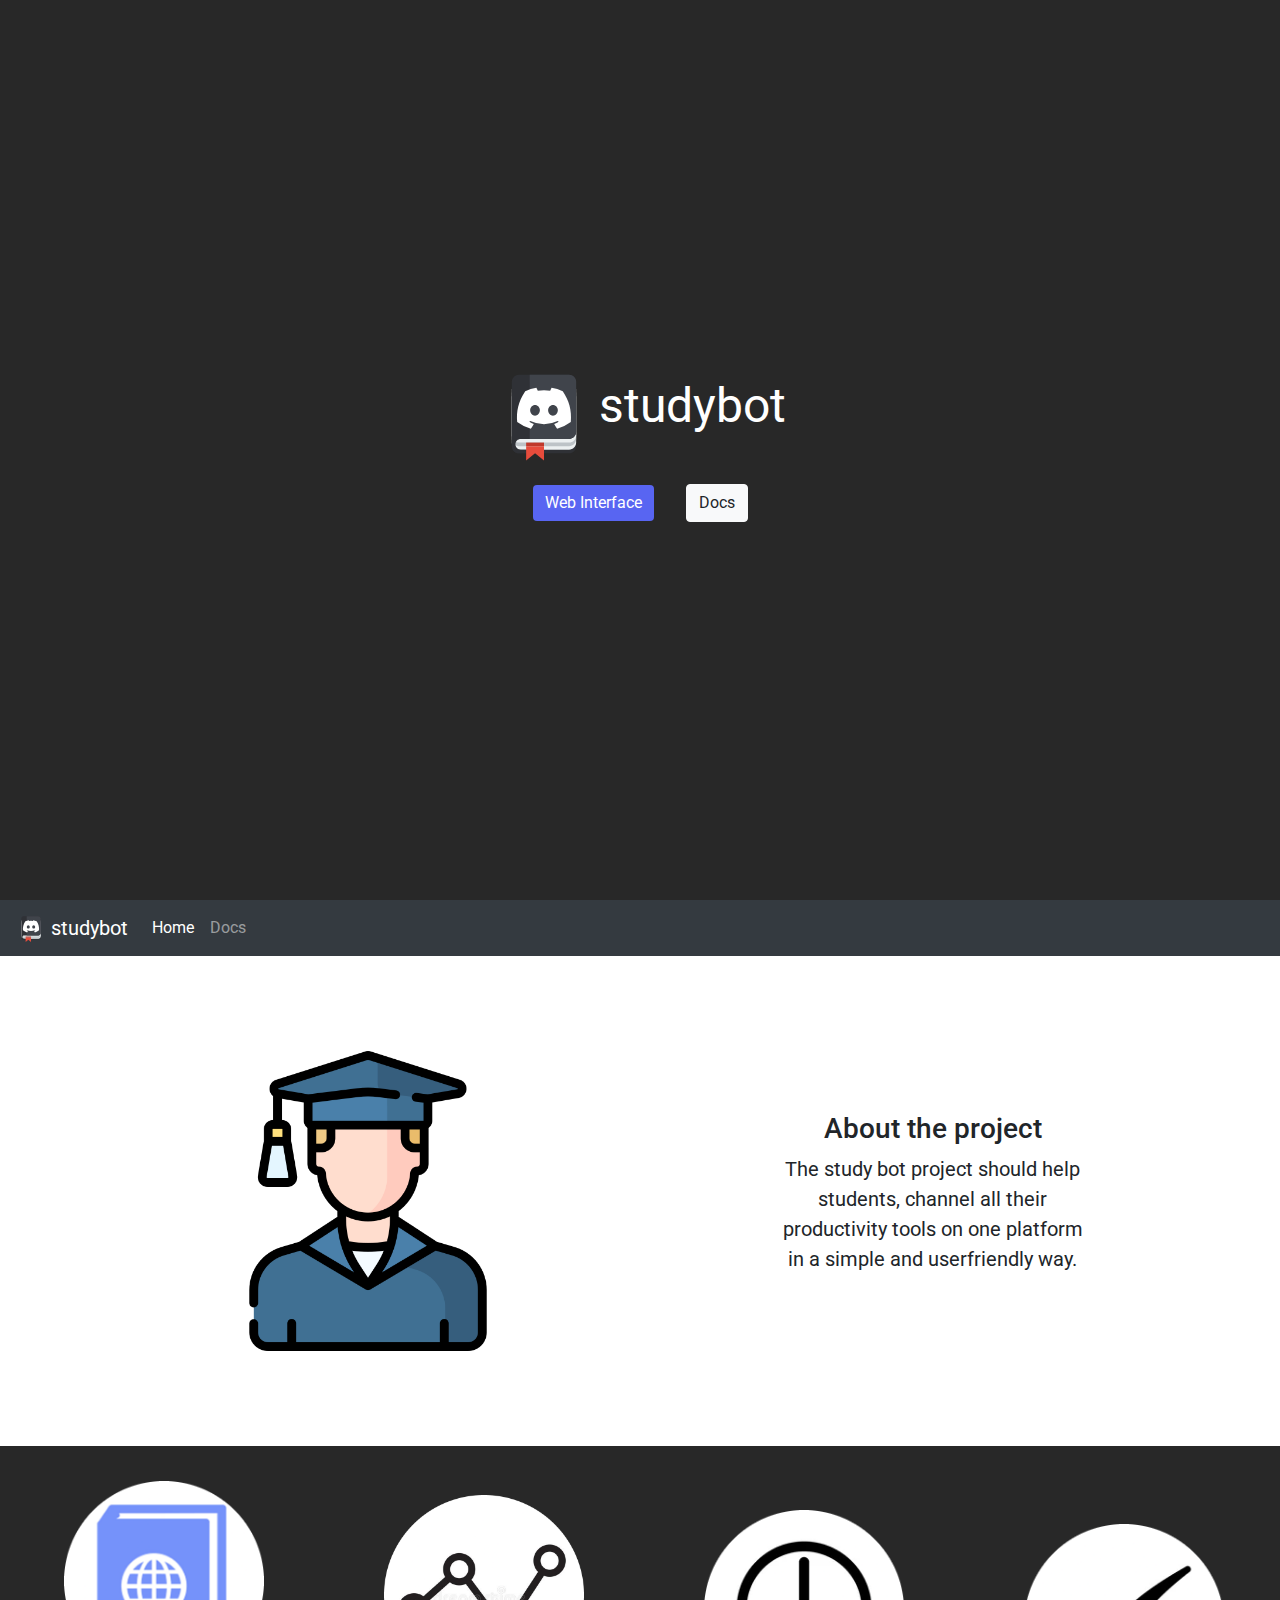
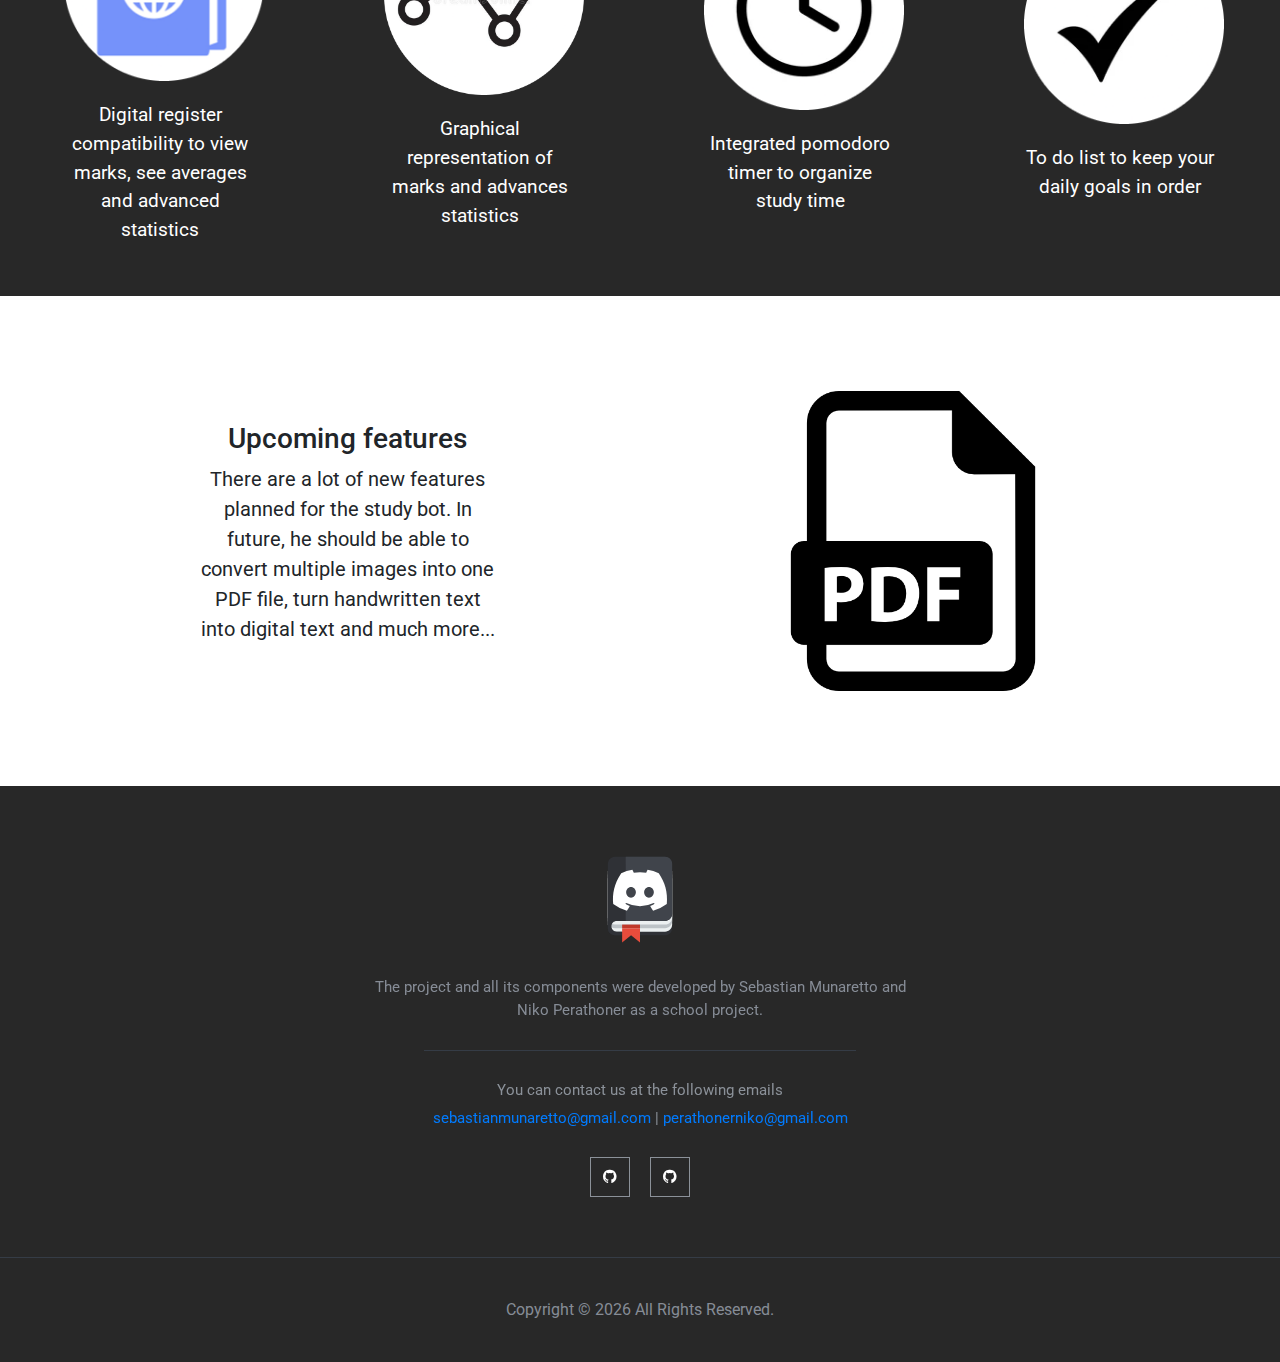
==== commit adf8d476: "Removed info and fixed docs logo in navbar" ====
--- a/index.html
+++ b/index.html
@@ -43,9 +43,6 @@
                 </li>
                 <li class="nav-item">
                     <a class="nav-link" href="docs/intro.html">Docs</a>
-                </li>
-                <li class="nav-item">
-                    <a class="nav-link" href="info.html">Info</a>
                 </li>
             </ul>
         </div>
